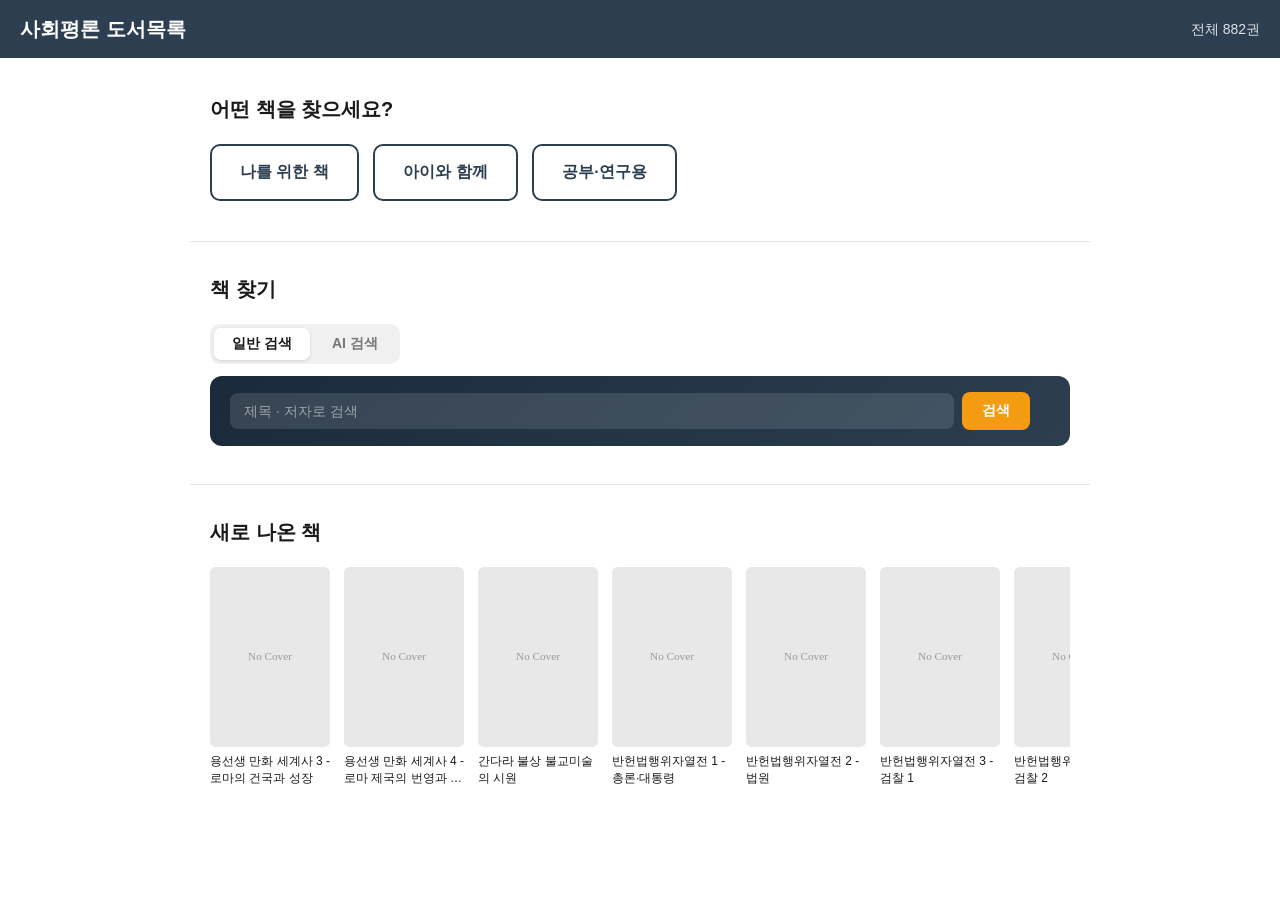
==== public/index.html @ e6a874ed "AI 검색 적합도 개선 및 해설 표시·캐시 문제 수정 - 인덱스를 ISBN 대신 줄 번호(id) 기반으로 바꿔 모델의 ISBN 오기로   인한 책↔해설 불일치 제거. 모델이 제목도" ====
<!DOCTYPE html>
<html lang="ko">
<head>
  <meta charset="UTF-8">
  <meta name="viewport" content="width=device-width, initial-scale=1.0">
  <title>사회평론 도서목록</title>
  <!-- 뷰 모드 클래스를 렌더 전에 적용해 내부 요소 깜빡임(FOUC) 방지 -->
  <script>
    (function () {
      try {
        var m = new URLSearchParams(location.search).get('mode');
        if (m === 'internal' || m === 'public') localStorage.setItem('view_mode', m);
        var mode = localStorage.getItem('view_mode') === 'internal' ? 'mode-internal' : 'mode-public';
        document.documentElement.classList.add(mode);
      } catch (e) { document.documentElement.classList.add('mode-public'); }
    })();
  </script>
  <link rel="stylesheet" href="style.css?v=4">
</head>
<body>
  <header class="site-header">
    <div class="header-inner">
      <h1><a href="index.html">사회평론 도서목록</a></h1>
      <nav class="header-nav">
        <a href="#" id="btn-all-books" class="nav-link"><span id="total-count">전체 목록</span></a>
        <a href="admin.html" class="nav-link internal-only">관리자</a>
      </nav>
    </div>
  </header>

  <!-- ===== 랜딩 화면 ===== -->
  <main id="landing">

    <!-- 섹션 1: 가지치기 파인더 -->
    <section class="finder-section">
      <h2 class="section-title">어떤 책을 찾으세요?</h2>
      <div id="finder-step1" class="finder-step">
        <button class="finder-btn" data-dept="교양">나를 위한 책</button>
        <button class="finder-btn" data-dept="어린이">아이와 함께</button>
        <button class="finder-btn" data-dept="대학교재·학술">공부·연구용</button>
      </div>
      <div id="finder-step2" class="finder-step" style="display:none">
        <button class="finder-back-btn" id="finder-back">← 다시 선택</button>
        <p class="finder-hint" id="finder-hint"></p>
        <div id="finder-categories" class="finder-cat-grid"></div>
      </div>
    </section>

    <!-- 섹션 2: 검색 (일반 / AI 토글) -->
    <section class="prompt-section">
      <h2 class="section-title">책 찾기</h2>
      <div class="search-mode-toggle" role="tablist">
        <button type="button" id="mode-normal" class="search-mode-btn"
                onclick="setSearchMode('normal')">일반 검색</button>
        <button type="button" id="mode-ai" class="search-mode-btn"
                onclick="setSearchMode('ai')">AI 검색</button>
      </div>
      <div class="landing-ai-wrap">
        <div class="ai-search-inner">
          <span class="ai-label" id="ai-label">AI</span>
          <input type="text" id="ai-input"
                 placeholder="제목 · 저자로 검색"
                 onkeydown="if(event.key==='Enter') submitLandingSearch()">
          <button class="ai-btn" onclick="submitLandingSearch()">검색</button>
        </div>
      </div>
      <div class="ai-chips" id="ai-chips">
        <button class="ai-chip" onclick="setAiQuery('국어 교육 기초서')">국어 교육 기초서</button>
        <button class="ai-chip" onclick="setAiQuery('처음 읽는 철학')">처음 읽는 철학</button>
        <button class="ai-chip" onclick="setAiQuery('아이 그림책 추천')">아이 그림책 추천</button>
      </div>
    </section>

    <!-- 섹션 3: 신간 -->
    <section class="newbooks-section">
      <h2 class="section-title">새로 나온 책</h2>
      <div class="newbooks-strip" id="newbooks-strip">
        <div class="newbooks-loading">불러오는 중…</div>
      </div>
    </section>

  </main>

  <!-- ===== 그리드 뷰 (결과·전체보기) ===== -->
  <div id="grid-view" style="display:none">
    <div class="grid-view-bar">
      <button class="back-to-landing" id="btn-back-landing">← 처음으로</button>
      <span id="grid-view-title" class="grid-view-title"></span>
    </div>

    <div class="ai-status" id="ai-status" style="display:none">
      <span class="ai-spinner"></span> AI가 도서를 분석 중입니다…
    </div>

    <!-- AI 결과 패널 -->
    <div id="ai-result-panel" style="display:none">
      <div class="ai-result-bar">
        <p id="ai-summary" class="ai-summary"></p>
        <button class="ai-back-btn" onclick="showNormalSearch()">필터 검색으로</button>
      </div>
      <div id="ai-grid" class="book-grid-wrap"></div>
    </div>

    <!-- 일반 검색 영역 -->
    <div id="normal-search">
      <div class="toolbar">
        <input type="search" id="search" placeholder="제목 · 저자 검색">
        <select id="filter-department" class="internal-only"><option value="">전체 부서</option></select>
        <select id="filter-category"><option value="">전체 분야</option></select>
        <select id="filter-series"><option value="">전체 시리즈</option></select>
        <select id="filter-year"><option value="">전체 연도</option></select>
        <select id="filter-stock"><option value="">전체 상태</option></select>
        <span class="price-range">
          <input type="number" id="price-min" placeholder="최소가" min="0" step="1000">
          <span>~</span>
          <input type="number" id="price-max" placeholder="최대가" min="0" step="1000">
        </span>
        <select id="sort">
          <option value="pub_date_desc">최신순</option>
          <option value="title_asc">제목순</option>
          <option value="price_asc">가격 낮은순</option>
          <option value="price_desc">가격 높은순</option>
        </select>
        <button id="reset-btn" type="button">초기화</button>
      </div>
      <div class="result-bar"><span id="result-count"></span></div>
      <div id="book-grid"></div>
    </div>
  </div>

  <script src="config.js?v=3"></script>
  <script src="util.js?v=3"></script>
  <script src="main.js?v=6"></script>
</body>
</html>
---- public/style.css ----
:root {
  --fg: #1a1a1a;
  --muted: #777;
  --line: #e5e5e5;
  --accent: #2c3e50;
  --bg: #fff;
}

* { box-sizing: border-box; }

body {
  margin: 0;
  font-family: -apple-system, "Segoe UI", "Malgun Gothic", sans-serif;
  color: var(--fg);
  background: var(--bg);
  line-height: 1.5;
}

a { color: inherit; }

.site-header {
  position: sticky;
  top: 0;
  z-index: 10;
  background: var(--accent);
  color: #fff;
  padding: 14px 20px;
}
.site-header h1 { margin: 0; font-size: 20px; }
.site-header h1 a { text-decoration: none; }
.header-inner {
  display: flex;
  align-items: center;
  justify-content: space-between;
  gap: 12px;
}
.header-nav { display: flex; gap: 16px; align-items: center; flex-shrink: 0; }
.nav-link {
  color: rgba(255,255,255,.85);
  text-decoration: none;
  font-size: 14px;
  white-space: nowrap;
}
.nav-link:hover { color: #fff; }

/* ===== 랜딩 화면 ===== */

#landing {
  max-width: 900px;
  margin: 0 auto;
  padding: 0 0 48px;
}

.section-title {
  margin: 0 0 20px;
  font-size: 20px;
  font-weight: 700;
  color: var(--fg);
}

/* 섹션 1 — 파인더 */
.finder-section {
  padding: 36px 20px 28px;
  border-bottom: 1px solid var(--line);
}
.finder-step { }
.finder-btn {
  display: inline-block;
  margin: 0 10px 12px 0;
  padding: 16px 28px;
  font-size: 16px;
  font-weight: 600;
  border: 2px solid var(--accent);
  border-radius: 10px;
  background: #fff;
  color: var(--accent);
  cursor: pointer;
  transition: background .15s, color .15s;
}
.finder-btn:hover { background: var(--accent); color: #fff; }
.finder-back-btn {
  display: inline-block;
  margin-bottom: 14px;
  padding: 6px 12px;
  font-size: 13px;
  border: 1px solid var(--line);
  border-radius: 6px;
  background: #f7f7f7;
  cursor: pointer;
}
.finder-back-btn:hover { background: #ededed; }
.finder-hint {
  margin: 0 0 16px;
  font-size: 14px;
  color: var(--muted);
}
.finder-cat-grid {
  display: flex;
  flex-wrap: wrap;
  gap: 10px;
}
.finder-cat-btn {
  padding: 10px 18px;
  font-size: 14px;
  border: 1px solid var(--accent);
  border-radius: 8px;
  background: #fff;
  color: var(--accent);
  cursor: pointer;
  transition: background .15s, color .15s;
}
.finder-cat-btn:hover { background: var(--accent); color: #fff; }
.finder-cat-all {
  background: var(--accent);
  color: #fff;
}
.finder-cat-all:hover { opacity: .85; }

/* 섹션 2 — 프롬프트 */
.prompt-section {
  padding: 32px 20px 24px;
  border-bottom: 1px solid var(--line);
}
/* 공개(public) 뷰에서는 내부 전용 요소를 숨긴다. internal 뷰에서는 그대로 노출 */
.mode-public .internal-only { display: none !important; }

/* 검색 모드 토글 (일반 / AI) */
.search-mode-toggle {
  display: inline-flex;
  gap: 4px;
  padding: 4px;
  margin-bottom: 12px;
  background: #f0f0f0;
  border-radius: 10px;
}
.search-mode-btn {
  padding: 7px 18px;
  font-size: 14px;
  font-weight: 600;
  border: none;
  border-radius: 7px;
  background: transparent;
  color: var(--muted);
  cursor: pointer;
  transition: background .15s, color .15s;
}
.search-mode-btn.active {
  background: #fff;
  color: var(--fg);
  box-shadow: 0 1px 3px rgba(0,0,0,.12);
}
.landing-ai-wrap {
  background: linear-gradient(135deg, #1a2a3a 0%, #2c3e50 100%);
  border-radius: 12px;
  padding: 16px 20px;
  margin-bottom: 14px;
}
.ai-chips {
  display: flex;
  flex-wrap: wrap;
  gap: 8px;
}
.ai-chip {
  padding: 7px 14px;
  font-size: 13px;
  border: 1px solid var(--line);
  border-radius: 20px;
  background: #fff;
  color: var(--muted);
  cursor: pointer;
  transition: border-color .15s, color .15s;
}
.ai-chip:hover { border-color: var(--accent); color: var(--accent); }

/* 섹션 3 — 신간 */
.newbooks-section {
  padding: 32px 20px 0;
}
.newbooks-strip {
  display: flex;
  gap: 14px;
  overflow-x: auto;
  padding-bottom: 16px;
  scroll-snap-type: x mandatory;
  -webkit-overflow-scrolling: touch;
}
.newbooks-strip::-webkit-scrollbar { height: 4px; }
.newbooks-strip::-webkit-scrollbar-thumb { background: var(--line); border-radius: 2px; }
.newbook-card {
  flex: 0 0 120px;
  text-decoration: none;
  color: inherit;
  scroll-snap-align: start;
}
.newbook-cover {
  background: #f0f0f0;
  border-radius: 6px;
  overflow: hidden;
  margin-bottom: 6px;
}
.newbook-cover img {
  width: 100%;
  aspect-ratio: 2/3;
  object-fit: cover;
  display: block;
}
.newbook-title {
  margin: 0;
  font-size: 12px;
  line-height: 1.4;
  display: -webkit-box;
  -webkit-line-clamp: 2;
  -webkit-box-orient: vertical;
  overflow: hidden;
}
.newbooks-loading {
  color: var(--muted);
  font-size: 13px;
  padding: 20px 0;
}

/* ===== 그리드 뷰 바 ===== */
.grid-view-bar {
  display: flex;
  align-items: center;
  gap: 12px;
  padding: 10px 16px;
  border-bottom: 1px solid var(--line);
  background: #fafafa;
}
.back-to-landing {
  padding: 6px 12px;
  font-size: 13px;
  border: 1px solid var(--line);
  border-radius: 6px;
  background: #fff;
  cursor: pointer;
  flex-shrink: 0;
}
.back-to-landing:hover { background: #f0f0f0; }
.grid-view-title {
  font-size: 14px;
  font-weight: 600;
  color: var(--fg);
}

/* ai-status in grid-view context */
#grid-view .ai-status {
  display: flex;
  align-items: center;
  gap: 10px;
  margin-top: 0;
  padding: 16px 20px;
  font-size: 14px;
  color: var(--muted);
  background: var(--bg);
}
#grid-view .ai-spinner {
  border-color: var(--line);
  border-top-color: #f39c12;
}

/* ---- Toolbar (search + filters) ---- */
.toolbar {
  position: sticky;
  top: 50px;
  z-index: 9;
  background: var(--bg);
  border-bottom: 1px solid var(--line);
  padding: 12px 16px;
  display: flex;
  flex-wrap: wrap;
  gap: 10px;
  align-items: center;
}
.toolbar input[type="search"] {
  flex: 1 1 260px;
  min-width: 180px;
  padding: 8px 12px;
  font-size: 14px;
  border: 1px solid var(--line);
  border-radius: 6px;
}
.toolbar select,
.toolbar input[type="number"] {
  padding: 8px 10px;
  font-size: 14px;
  border: 1px solid var(--line);
  border-radius: 6px;
  background: #fff;
}
.toolbar input[type="number"] { width: 100px; }
.toolbar .price-range { display: flex; align-items: center; gap: 4px; }
.toolbar button {
  padding: 8px 14px;
  font-size: 14px;
  border: 1px solid var(--line);
  border-radius: 6px;
  background: #f7f7f7;
  cursor: pointer;
}
.toolbar button:hover { background: #ededed; }

.result-bar {
  padding: 8px 16px;
  font-size: 13px;
  color: var(--muted);
}

/* ---- Grid ---- */
#book-grid {
  display: grid;
  grid-template-columns: repeat(auto-fill, minmax(150px, 1fr));
  gap: 16px;
  padding: 16px;
}
.book-card {
  text-decoration: none;
  color: inherit;
  display: flex;
  flex-direction: column;
}
.cover-wrap {
  position: relative;
  background: #f0f0f0;
  border-radius: 6px;
  overflow: hidden;
}
.book-card img {
  width: 100%;
  aspect-ratio: 2 / 3;
  object-fit: cover;
  display: block;
}
.book-card.out-of-print { opacity: 0.55; }
.badge {
  position: absolute;
  top: 6px;
  left: 6px;
  padding: 2px 7px;
  font-size: 11px;
  border-radius: 3px;
  color: #fff;
  font-weight: 600;
}
.badge.oop { background: #e74c3c; }
.badge.sold-out { background: #e67e22; }

.book-meta { padding: 8px 2px; }
.book-meta .title {
  margin: 0 0 4px;
  font-size: 14px;
  font-weight: 600;
  display: -webkit-box;
  -webkit-line-clamp: 2;
  -webkit-box-orient: vertical;
  overflow: hidden;
}
.book-meta .author {
  margin: 0 0 4px;
  font-size: 12px;
  color: var(--muted);
  white-space: nowrap;
  overflow: hidden;
  text-overflow: ellipsis;
}
.book-meta .price { margin: 0; font-size: 13px; font-weight: 600; }

.empty-state, .error-state {
  padding: 60px 16px;
  text-align: center;
  color: var(--muted);
}
.error-state button {
  margin-top: 12px;
  padding: 8px 16px;
  cursor: pointer;
}

/* ---- Detail page ---- */
.detail {
  max-width: 960px;
  margin: 0 auto;
  padding: 32px 20px 60px;
  display: grid;
  grid-template-columns: 220px 1fr;
  gap: 40px;
}
@media (max-width: 640px) {
  .detail { grid-template-columns: 1fr; gap: 20px; }
}

/* 표지 */
.detail .cover { position: sticky; top: 70px; align-self: start; }
.detail .cover img {
  width: 100%;
  border-radius: 8px;
  box-shadow: 0 4px 20px rgba(0,0,0,.14);
  background: #f0f0f0;
  display: block;
}

/* 제목·저자 */
.detail h2 { margin: 0 0 6px; font-size: 22px; line-height: 1.4; }
.detail .author { color: var(--muted); margin: 0 0 14px; font-size: 14px; }

/* 메타 테이블 */
.detail dl {
  display: grid;
  grid-template-columns: 72px 1fr;
  gap: 5px 12px;
  margin: 0 0 18px;
  font-size: 14px;
}
.detail dt { color: var(--muted); white-space: nowrap; }
.detail dd { margin: 0; }

/* 서점 링크 */
.store-links { display: flex; gap: 8px; flex-wrap: wrap; margin: 0 0 18px; }
.btn-store {
  padding: 7px 14px;
  border: 1px solid var(--accent);
  border-radius: 6px;
  text-decoration: none;
  font-size: 13px;
  color: var(--accent);
}
.btn-store:hover { background: var(--accent); color: #fff; }

/* 재고 상태 뱃지 */
.detail .status-badge {
  display: inline-block;
  padding: 2px 8px;
  border-radius: 4px;
  font-size: 12px;
  color: #fff;
  margin-left: 8px;
  vertical-align: middle;
}
.detail .status-badge.oop { background: #e74c3c; }
.detail .status-badge.sold-out { background: #e67e22; }

/* 소개·목차 섹션 공통 */
.detail .description {
  font-size: 14px;
  line-height: 1.8;
  border-top: 1px solid var(--line);
  padding-top: 20px;
  margin-top: 4px;
}
.detail .description h3 {
  font-size: 12px;
  font-weight: 700;
  color: var(--muted);
  text-transform: uppercase;
  letter-spacing: .06em;
  margin: 0 0 12px;
}
.detail .description p { margin: 0 0 12px; }
.detail .description p:last-child { margin-bottom: 0; }

/* 인상적인 구절 */
.detail .quote-list { display: flex; flex-direction: column; gap: 12px; }
.detail .quote {
  margin: 0;
  padding: 10px 16px;
  border-left: 3px solid var(--accent);
  background: var(--bg-soft, #f7f7f7);
  color: var(--fg);
  font-style: italic;
  border-radius: 0 4px 4px 0;
}

/* 자료 다운로드 */
.back-link { display: inline-block; padding: 16px; font-size: 14px; }
.attachments { border-top: 1px solid var(--line); margin-top: 4px; padding-top: 20px; }
.attachments h3 { font-size: 12px; font-weight: 700; color: var(--muted); text-transform: uppercase; letter-spacing: .06em; margin: 0 0 12px; }
.attachments ul { margin: 0; padding-left: 18px; font-size: 14px; }
.attachments li { margin-bottom: 6px; }

/* ===== AI 자연어 검색 ===== */

.ai-search-bar {
  background: linear-gradient(135deg, #1a2a3a 0%, #2c3e50 100%);
  padding: 16px 20px;
}
.ai-search-inner {
  display: flex;
  gap: 8px;
  align-items: center;
  max-width: 800px;
}
.ai-label {
  background: #f39c12;
  color: #fff;
  font-size: 11px;
  font-weight: 700;
  padding: 3px 7px;
  border-radius: 4px;
  letter-spacing: .5px;
  flex-shrink: 0;
}
.ai-search-inner input {
  flex: 1;
  padding: 10px 14px;
  font-size: 14px;
  border: none;
  border-radius: 8px;
  background: rgba(255,255,255,.12);
  color: #fff;
  outline: none;
}
.ai-search-inner input::placeholder { color: rgba(255,255,255,.5); }
.ai-search-inner input:focus { background: rgba(255,255,255,.18); }
.ai-btn {
  padding: 10px 20px;
  font-size: 14px;
  font-weight: 600;
  background: #f39c12;
  color: #fff;
  border: none;
  border-radius: 8px;
  cursor: pointer;
  white-space: nowrap;
  flex-shrink: 0;
}
.ai-btn:hover { background: #e67e22; }

.ai-status {
  display: flex;
  align-items: center;
  gap: 10px;
  margin-top: 10px;
  color: rgba(255,255,255,.75);
  font-size: 13px;
}
.ai-spinner {
  width: 16px;
  height: 16px;
  border: 2px solid rgba(255,255,255,.3);
  border-top-color: #f39c12;
  border-radius: 50%;
  animation: spin .8s linear infinite;
  flex-shrink: 0;
}
@keyframes spin { to { transform: rotate(360deg); } }

/* AI 결과 패널 */
.ai-result-bar {
  display: flex;
  align-items: center;
  justify-content: space-between;
  gap: 12px;
  padding: 12px 16px;
  background: #fffbf0;
  border-bottom: 1px solid #ffe0a0;
}
.ai-summary {
  margin: 0;
  font-size: 14px;
  color: #7a5c00;
  flex: 1;
}
.ai-back-btn {
  padding: 6px 14px;
  font-size: 13px;
  border: 1px solid #e0c060;
  border-radius: 6px;
  background: #fff;
  color: #7a5c00;
  cursor: pointer;
  white-space: nowrap;
  flex-shrink: 0;
}
.ai-back-btn:hover { background: #fffbf0; }

.book-grid-wrap {
  display: grid;
  grid-template-columns: repeat(auto-fill, minmax(150px, 1fr));
  gap: 16px;
  padding: 16px;
}
.ai-reason {
  margin: 4px 0 0;
  font-size: 11px;
  color: #b45309;
  line-height: 1.4;
  /* AI 해설은 잘리지 않고 전체가 보이도록 한다 (카드 높이는 가변) */
  overflow-wrap: anywhere;
}

/* ===== 관리자 화면 ===== */

/* 신간 추가 바 */
.add-book-bar {
  display: flex;
  align-items: center;
  gap: 10px;
  padding: 12px 16px;
  background: #f0fdf4;
  border-bottom: 1px solid #bbf7d0;
  flex-wrap: wrap;
}
.add-book-label {
  font-size: 13px;
  font-weight: 700;
  color: #166534;
  white-space: nowrap;
}
.add-book-bar input[type="text"] {
  padding: 8px 12px;
  font-size: 14px;
  border: 1px solid #86efac;
  border-radius: 6px;
  width: 200px;
  font-family: monospace;
}
.add-book-result {
  font-size: 13px;
  color: var(--muted);
}
.add-book-result.success { color: #15803d; font-weight: 600; }
.add-book-result.error   { color: #b91c1c; }

.admin-header { display: flex; align-items: center; justify-content: space-between; }
.admin-badge {
  display: inline-block;
  background: rgba(255,255,255,.25);
  padding: 2px 8px;
  border-radius: 4px;
  font-size: 12px;
  font-weight: 400;
  margin-left: 8px;
  vertical-align: middle;
}
.btn-logout {
  padding: 6px 14px;
  font-size: 13px;
  background: rgba(255,255,255,.15);
  border: 1px solid rgba(255,255,255,.4);
  border-radius: 6px;
  color: #fff;
  cursor: pointer;
}
.btn-logout:hover { background: rgba(255,255,255,.25); }

/* 로그인 */
.admin-login {
  display: flex;
  align-items: center;
  justify-content: center;
  min-height: calc(100vh - 50px);
}
.login-box {
  width: 360px;
  padding: 32px;
  border: 1px solid var(--line);
  border-radius: 12px;
  text-align: center;
}
.login-box h2 { margin: 0 0 8px; }
.login-row { display: flex; gap: 8px; margin-top: 16px; }
.login-row input {
  flex: 1;
  padding: 10px 12px;
  font-size: 14px;
  border: 1px solid var(--line);
  border-radius: 6px;
}
.login-error { color: #e74c3c; font-size: 13px; margin-top: 10px; }

/* 버튼 공통 */
.btn-primary {
  padding: 8px 18px;
  font-size: 14px;
  background: var(--accent);
  color: #fff;
  border: none;
  border-radius: 6px;
  cursor: pointer;
}
.btn-primary:hover { opacity: .88; }
.btn-ghost {
  padding: 8px 14px;
  font-size: 14px;
  background: transparent;
  border: 1px solid var(--line);
  border-radius: 6px;
  cursor: pointer;
}
.btn-ghost:hover { background: #f3f3f3; }
.btn-sm {
  padding: 5px 10px;
  font-size: 12px;
  border: 1px solid var(--line);
  border-radius: 4px;
  background: #fff;
  cursor: pointer;
  white-space: nowrap;
}
.btn-sm:hover { background: #f3f3f3; }
.btn-danger { color: #c0392b; border-color: #e0b4b0; }
.btn-danger:hover { background: #fdf0ef; }
.muted { color: var(--muted); }
.required { color: #e74c3c; }

/* 도서 테이블 */
.admin-table-wrap { overflow-x: auto; padding: 0 16px 16px; }
.admin-table {
  width: 100%;
  border-collapse: collapse;
  font-size: 13px;
}
.admin-table th {
  text-align: left;
  padding: 10px 8px;
  border-bottom: 2px solid var(--line);
  font-weight: 600;
  white-space: nowrap;
  background: #fafafa;
}
.admin-table td {
  padding: 8px;
  border-bottom: 1px solid var(--line);
  vertical-align: middle;
}
.admin-table tr:hover td { background: #fafafa; }

.admin-thumb {
  width: 40px;
  height: 60px;
  object-fit: cover;
  border-radius: 3px;
  background: #eee;
  display: block;
}
.td-title strong { display: block; max-width: 280px; }
.td-sub { display: block; color: var(--muted); font-size: 12px; }
.td-isbn { display: block; color: var(--muted); font-size: 11px; font-family: monospace; }
.td-date { white-space: nowrap; color: var(--muted); }
.td-class { min-width: 120px; }

.dept-tag {
  display: inline-block;
  background: #eef2ff;
  color: #3730a3;
  border-radius: 4px;
  padding: 2px 6px;
  font-size: 11px;
  margin-bottom: 3px;
}
.cat-tag {
  display: inline-block;
  background: #f0fdf4;
  color: #166534;
  border-radius: 4px;
  padding: 2px 6px;
  font-size: 11px;
}
.override-dot { color: #f59e0b; font-size: 10px; margin-left: 4px; }

.status-chip {
  display: inline-block;
  padding: 3px 8px;
  border-radius: 4px;
  font-size: 12px;
  font-weight: 600;
}
.status-chip.oop { background: #fef2f2; color: #b91c1c; }
.status-chip.sold-out { background: #fff7ed; color: #c2410c; }
.status-chip.in-stock { background: #f0fdf4; color: #15803d; }

/* 페이지네이션 */
.admin-pagination {
  display: flex;
  gap: 6px;
  justify-content: center;
  padding: 16px;
  flex-wrap: wrap;
}
.admin-pagination button {
  min-width: 36px;
  padding: 6px 10px;
  font-size: 13px;
  border: 1px solid var(--line);
  border-radius: 4px;
  background: #fff;
  cursor: pointer;
}
.admin-pagination button:hover { background: #f3f3f3; }
.admin-pagination button.active {
  background: var(--accent);
  color: #fff;
  border-color: var(--accent);
}

/* 모달 */
.modal-overlay {
  display: none;
  position: fixed;
  inset: 0;
  background: rgba(0,0,0,.45);
  z-index: 100;
  align-items: center;
  justify-content: center;
  padding: 16px;
}
.modal-box {
  background: #fff;
  border-radius: 12px;
  padding: 28px;
  width: 100%;
  max-width: 480px;
  max-height: 90vh;
  overflow-y: auto;
}
.modal-title { margin: 0 0 20px; font-size: 16px; line-height: 1.4; }
.modal-form {
  display: grid;
  grid-template-columns: 90px 1fr;
  gap: 10px 12px;
  align-items: center;
  margin-bottom: 20px;
}
.modal-form label { font-size: 13px; color: var(--muted); }
.modal-form input,
.modal-form select {
  padding: 8px 10px;
  font-size: 14px;
  border: 1px solid var(--line);
  border-radius: 6px;
  width: 100%;
}
/* 종합 편집 모달 (전체 필드 + 서식 에디터) */
.modal-box-lg { max-width: 760px; }
.edit-form {
  display: grid;
  grid-template-columns: 110px 1fr;
  gap: 10px 12px;
  align-items: center;
  margin-bottom: 20px;
}
.edit-form .ef-row { display: contents; }
.edit-form .ef-row > label { font-size: 13px; color: var(--muted); }
.edit-form .ef-full { grid-column: 1 / -1; display: block; }
.edit-form .ef-full > label { display: block; margin: 6px 0 6px; font-weight: 600; color: var(--fg); }
.edit-input {
  padding: 8px 10px;
  font-size: 14px;
  border: 1px solid var(--line);
  border-radius: 6px;
  width: 100%;
  box-sizing: border-box;
  font-family: inherit;
}
textarea.edit-input { resize: vertical; line-height: 1.6; }
.rt-toolbar {
  display: flex;
  flex-wrap: wrap;
  gap: 2px;
  padding: 4px;
  border: 1px solid var(--line);
  border-bottom: none;
  border-radius: 6px 6px 0 0;
  background: #f7f7f7;
}
.rt-toolbar button {
  min-width: 30px;
  height: 28px;
  padding: 0 6px;
  font-size: 14px;
  border: 1px solid transparent;
  border-radius: 4px;
  background: transparent;
  color: var(--fg);
  cursor: pointer;
}
.rt-toolbar button:hover { background: #fff; border-color: var(--line); }
.rt-editor {
  border: 1px solid var(--line);
  border-radius: 0 0 6px 6px;
  padding: 10px 12px;
  min-height: 90px;
  max-height: 320px;
  overflow-y: auto;
  font-size: 14px;
  line-height: 1.7;
  outline: none;
}
.rt-editor:focus { border-color: var(--accent); }
.rt-editor blockquote { margin: 0 0 0 24px; }
.modal-actions { display: flex; gap: 8px; flex-wrap: wrap; }
.modal-msg {
  font-size: 13px;
  margin: 10px 0 0;
  min-height: 18px;
}
.modal-msg.success { color: #15803d; }
.modal-msg.error { color: #b91c1c; }

.divider { border: none; border-top: 1px solid var(--line); margin: 20px 0 16px; }
.upload-heading { margin: 0 0 12px; font-size: 14px; }

/* 파일 목록 */
.files-list { margin-bottom: 4px; }
.file-item {
  display: flex;
  align-items: center;
  justify-content: space-between;
  gap: 8px;
  padding: 8px 0;
  border-bottom: 1px solid var(--line);
  font-size: 13px;
}
.file-item:last-child { border-bottom: none; }
.file-info { display: flex; align-items: center; gap: 6px; flex-wrap: wrap; }
.file-type-tag {
  background: #eff6ff;
  color: #1d4ed8;
  border-radius: 4px;
  padding: 2px 6px;
  font-size: 11px;
  white-space: nowrap;
}
.file-date { font-size: 11px; }

/* 목차 */
.toc-block { font-size: 13px; line-height: 1.6; }
.toc-item {
  display: flex;
  gap: 8px;
  padding: 4px 0;
  border-bottom: 1px solid #f3f4f6;
}
.toc-item:last-child { border-bottom: none; }
.toc-num {
  flex-shrink: 0;
  width: 28px;
  color: var(--muted);
  font-variant-numeric: tabular-nums;
  text-align: right;
}
.toc-text { color: var(--fg); }
.toc-chapter {
  padding: 8px 0 4px;
  font-weight: 700;
  font-size: 12px;
  color: var(--accent);
  letter-spacing: .02em;
}
.toc-misc {
  padding: 3px 0;
  color: var(--muted);
  font-size: 12px;
}

/* book.html 상세 페이지 목차 */
.detail .toc-block { max-height: 400px; overflow-y: auto; }
.detail .description p { margin: 0 0 12px; }
.detail .description p:last-child { margin-bottom: 0; }
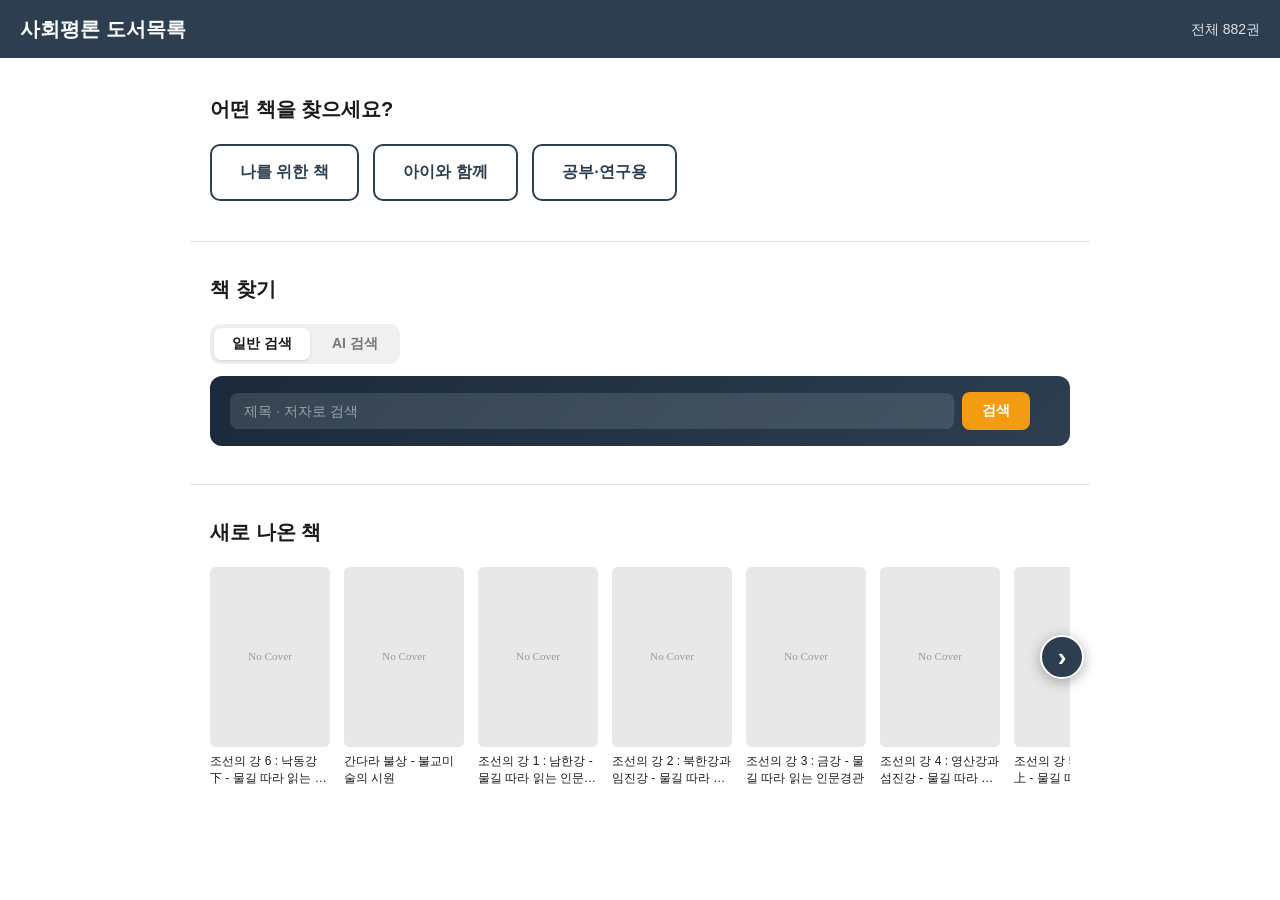
==== commit da3d8b8d: "상세 표지 클릭 확대 + 신간 가로 이동 버튼 + 실행 스크립트 정리 - book.js/style.css: 상세 페이지 표지 클릭 시 전체화면 라이트박스로 확대,   오버레이/Es" ====
--- a/public/index.html
+++ b/public/index.html
@@ -15,7 +15,7 @@
       } catch (e) { document.documentElement.classList.add('mode-public'); }
     })();
   </script>
-  <link rel="stylesheet" href="style.css?v=4">
+  <link rel="stylesheet" href="style.css?v=6">
 </head>
 <body>
   <header class="site-header">
@@ -74,8 +74,12 @@
     <!-- 섹션 3: 신간 -->
     <section class="newbooks-section">
       <h2 class="section-title">새로 나온 책</h2>
-      <div class="newbooks-strip" id="newbooks-strip">
-        <div class="newbooks-loading">불러오는 중…</div>
+      <div class="newbooks-viewport">
+        <button class="newbooks-nav prev hidden" id="newbooks-prev" type="button" aria-label="이전 책 보기">&lsaquo;</button>
+        <div class="newbooks-strip" id="newbooks-strip">
+          <div class="newbooks-loading">불러오는 중…</div>
+        </div>
+        <button class="newbooks-nav next hidden" id="newbooks-next" type="button" aria-label="다음 책 보기">&rsaquo;</button>
       </div>
     </section>
 
@@ -130,6 +134,6 @@
 
   <script src="config.js?v=3"></script>
   <script src="util.js?v=3"></script>
-  <script src="main.js?v=6"></script>
+  <script src="main.js?v=7"></script>
 </body>
 </html>
--- a/public/style.css
+++ b/public/style.css
@@ -176,6 +176,7 @@
 .newbooks-section {
   padding: 32px 20px 0;
 }
+.newbooks-viewport { position: relative; }
 .newbooks-strip {
   display: flex;
   gap: 14px;
@@ -183,6 +184,44 @@
   padding-bottom: 16px;
   scroll-snap-type: x mandatory;
   -webkit-overflow-scrolling: touch;
+  scroll-behavior: smooth;
+}
+
+/* 신간 스트립 좌우 이동 버튼 */
+.newbooks-nav {
+  position: absolute;
+  top: 90px;
+  transform: translateY(-50%);
+  z-index: 5;
+  width: 44px;
+  height: 44px;
+  padding: 0;
+  border-radius: 50%;
+  border: 2px solid #fff;
+  background: var(--accent);
+  color: #fff;
+  font-size: 26px;
+  font-weight: 700;
+  line-height: 1;
+  cursor: pointer;
+  box-shadow: 0 3px 14px rgba(0,0,0,.32);
+  display: flex;
+  align-items: center;
+  justify-content: center;
+  transition: transform .15s, background .15s, box-shadow .15s, opacity .15s;
+}
+.newbooks-nav:hover {
+  background: #1c2b3a;
+  transform: translateY(-50%) scale(1.12);
+  box-shadow: 0 5px 18px rgba(0,0,0,.4);
+}
+.newbooks-nav:active { transform: translateY(-50%) scale(1.02); }
+.newbooks-nav.prev { left: -14px; }
+.newbooks-nav.next { right: -14px; }
+.newbooks-nav.hidden { opacity: 0; pointer-events: none; }
+@media (max-width: 640px) {
+  /* 모바일은 터치 스와이프로 충분 — 버튼 숨김 */
+  .newbooks-nav { display: none; }
 }
 .newbooks-strip::-webkit-scrollbar { height: 4px; }
 .newbooks-strip::-webkit-scrollbar-thumb { background: var(--line); border-radius: 2px; }
@@ -399,6 +438,32 @@
   background: #f0f0f0;
   display: block;
 }
+.detail .cover img.zoomable { cursor: zoom-in; }
+
+/* 표지 확대 라이트박스 */
+.cover-lightbox {
+  position: fixed;
+  inset: 0;
+  z-index: 1000;
+  display: flex;
+  align-items: center;
+  justify-content: center;
+  padding: 24px;
+  background: rgba(0,0,0,.85);
+  cursor: zoom-out;
+  animation: cover-lightbox-in .15s ease;
+}
+.cover-lightbox img {
+  max-width: 95vw;
+  max-height: 95vh;
+  object-fit: contain;
+  border-radius: 6px;
+  box-shadow: 0 8px 40px rgba(0,0,0,.5);
+}
+@keyframes cover-lightbox-in {
+  from { opacity: 0; }
+  to   { opacity: 1; }
+}
 
 /* 제목·저자 */
 .detail h2 { margin: 0 0 6px; font-size: 22px; line-height: 1.4; }
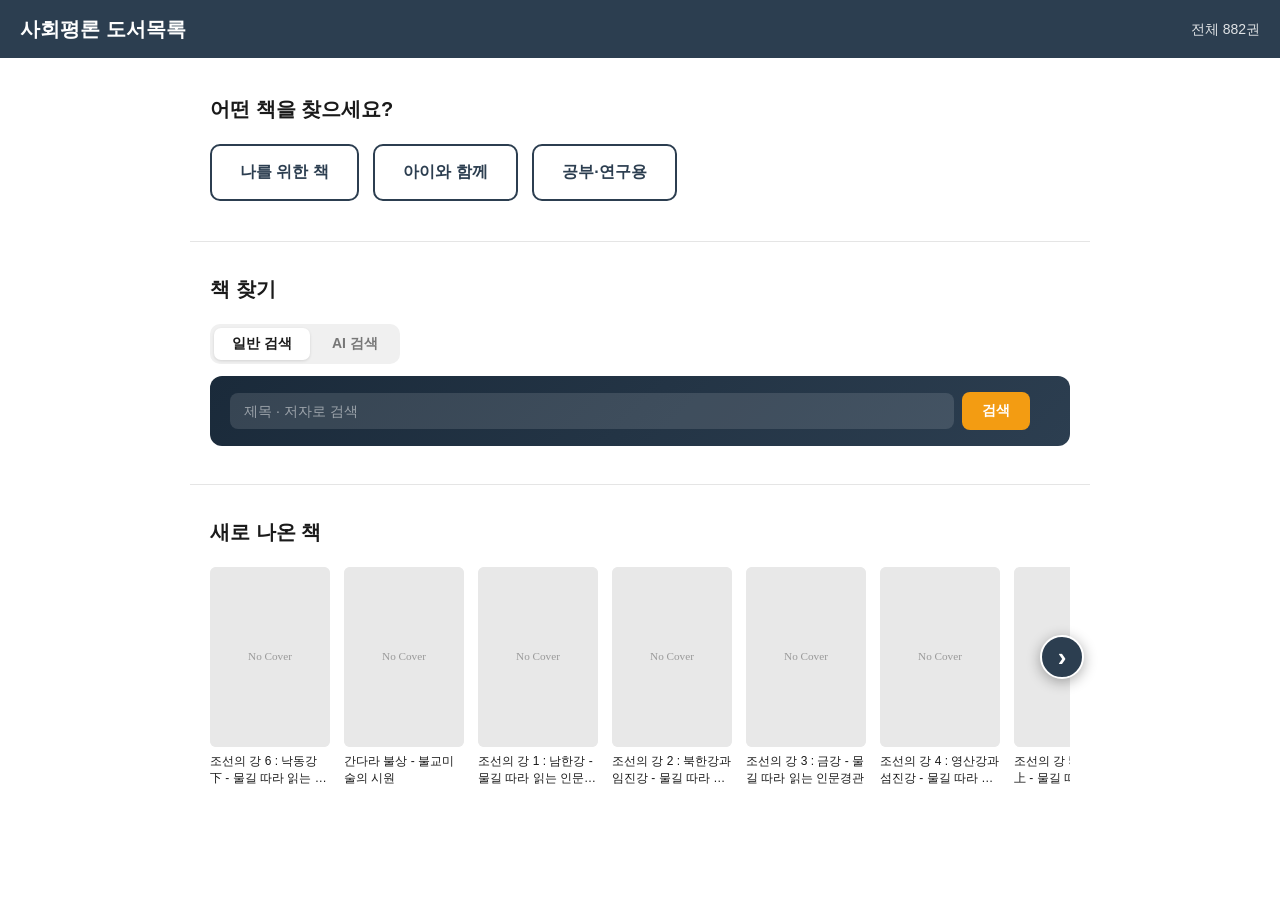
==== commit 3b73e7f0: "도서목록 엑셀/PDF 내보내기 + README 갱신 - export.py: POST /api/export/books?format=xlsx|pdf. body의 isbns를 주면   " ====
--- a/public/index.html
+++ b/public/index.html
@@ -15,7 +15,7 @@
       } catch (e) { document.documentElement.classList.add('mode-public'); }
     })();
   </script>
-  <link rel="stylesheet" href="style.css?v=6">
+  <link rel="stylesheet" href="style.css?v=7">
 </head>
 <body>
   <header class="site-header">
@@ -127,13 +127,20 @@
         </select>
         <button id="reset-btn" type="button">초기화</button>
       </div>
-      <div class="result-bar"><span id="result-count"></span></div>
+      <div class="result-bar">
+        <span id="result-count"></span>
+        <span class="export-actions">
+          <span class="export-label">목록 받기</span>
+          <button type="button" class="export-btn" id="export-xlsx" onclick="exportBooks('xlsx')">엑셀</button>
+          <button type="button" class="export-btn" id="export-pdf" onclick="exportBooks('pdf')">PDF</button>
+        </span>
+      </div>
       <div id="book-grid"></div>
     </div>
   </div>
 
   <script src="config.js?v=3"></script>
   <script src="util.js?v=3"></script>
-  <script src="main.js?v=7"></script>
+  <script src="main.js?v=8"></script>
 </body>
 </html>
--- a/public/style.css
+++ b/public/style.css
@@ -344,6 +344,36 @@
   padding: 8px 16px;
   font-size: 13px;
   color: var(--muted);
+  display: flex;
+  align-items: center;
+  gap: 12px;
+}
+/* 내보내기(엑셀/PDF) 버튼 */
+.export-actions {
+  margin-left: auto;
+  display: flex;
+  align-items: center;
+  gap: 6px;
+}
+.export-label { font-size: 12px; color: var(--muted); }
+.export-btn {
+  display: inline-flex;
+  align-items: center;
+  gap: 4px;
+  padding: 5px 12px;
+  font-size: 12px;
+  font-weight: 600;
+  color: var(--accent);
+  background: #fff;
+  border: 1px solid var(--accent);
+  border-radius: 6px;
+  cursor: pointer;
+  transition: background .15s, color .15s, opacity .15s;
+}
+.export-btn:hover { background: var(--accent); color: #fff; }
+.export-btn:disabled { opacity: .5; cursor: progress; }
+@media (max-width: 640px) {
+  .export-label { display: none; }
 }
 
 /* ---- Grid ---- */
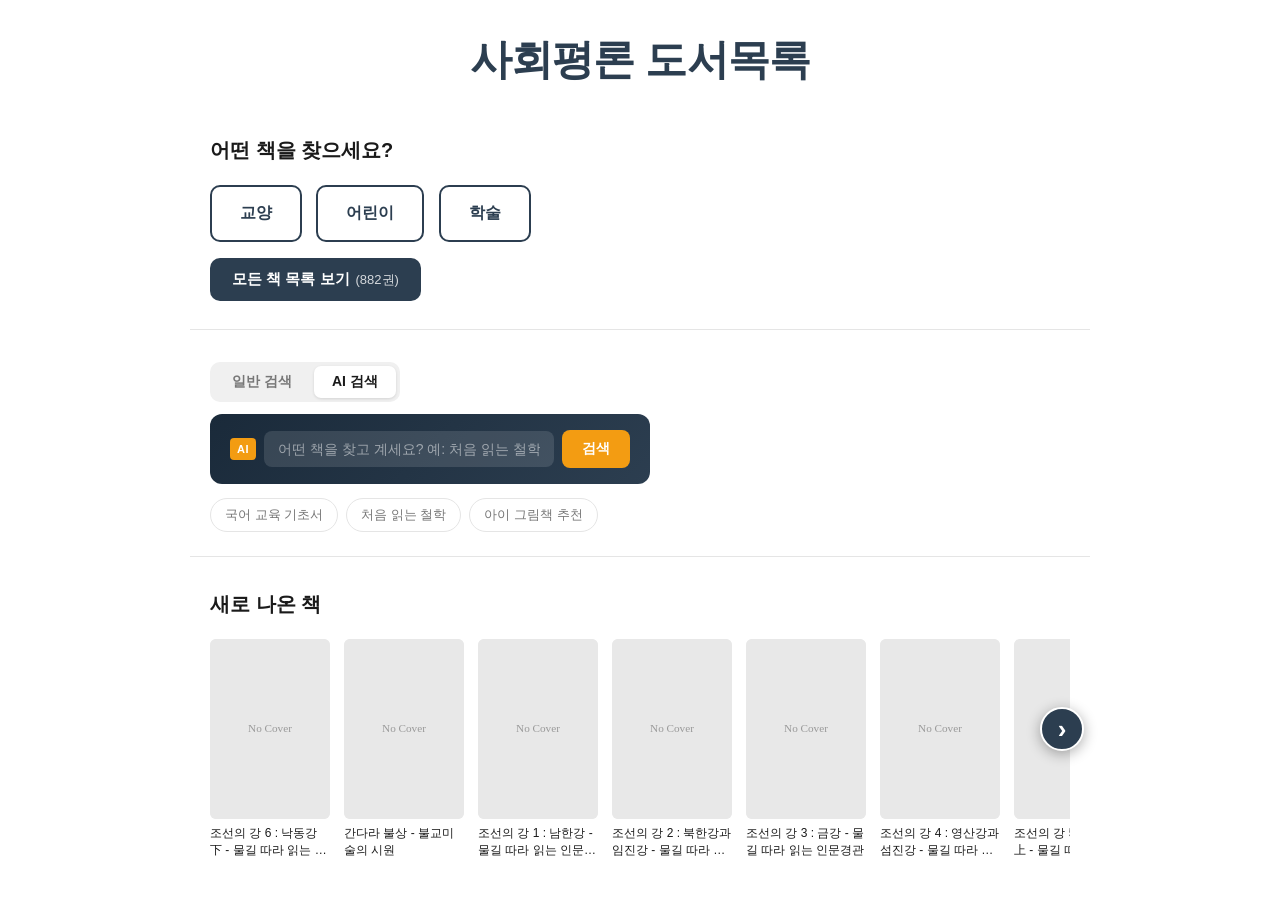
==== commit 2db4071a: "첫 화면 개편: 가운데 대표 제목, 부서 버튼(교양/어린이/학술) + 모든 책 보기 - 좌상단 네이비 헤더 띠 제거, 제목을 가운데 상단 큰 글씨로 - 파인더 버튼을 교양/어린이/" ====
--- a/public/index.html
+++ b/public/index.html
@@ -15,29 +15,33 @@
       } catch (e) { document.documentElement.classList.add('mode-public'); }
     })();
   </script>
-  <link rel="stylesheet" href="style.css?v=7">
+  <link rel="stylesheet" href="style.css?v=8">
 </head>
 <body>
-  <header class="site-header">
-    <div class="header-inner">
-      <h1><a href="index.html">사회평론 도서목록</a></h1>
-      <nav class="header-nav">
-        <a href="#" id="btn-all-books" class="nav-link"><span id="total-count">전체 목록</span></a>
-        <a href="admin.html" class="nav-link internal-only">관리자</a>
-      </nav>
-    </div>
-  </header>
+  <!-- 내부 모드 전용 상단 링크 (공개 모드에서는 숨김) -->
+  <div class="landing-topbar internal-only">
+    <a href="admin.html" class="nav-link">관리자</a>
+  </div>
 
   <!-- ===== 랜딩 화면 ===== -->
   <main id="landing">
+
+    <div class="landing-hero">
+      <h1 class="landing-title"><a href="index.html">사회평론 도서목록</a></h1>
+    </div>
 
     <!-- 섹션 1: 가지치기 파인더 -->
     <section class="finder-section">
       <h2 class="section-title">어떤 책을 찾으세요?</h2>
       <div id="finder-step1" class="finder-step">
-        <button class="finder-btn" data-dept="교양">나를 위한 책</button>
-        <button class="finder-btn" data-dept="어린이">아이와 함께</button>
-        <button class="finder-btn" data-dept="대학교재·학술">공부·연구용</button>
+        <button class="finder-btn" data-dept="교양">교양</button>
+        <button class="finder-btn" data-dept="어린이">어린이</button>
+        <button class="finder-btn" data-dept="대학교재·학술">학술</button>
+        <div class="all-books-row">
+          <button type="button" class="all-books-btn" id="btn-all-books">
+            모든 책 목록 보기 <span id="total-count"></span>
+          </button>
+        </div>
       </div>
       <div id="finder-step2" class="finder-step" style="display:none">
         <button class="finder-back-btn" id="finder-back">← 다시 선택</button>
@@ -48,7 +52,6 @@
 
     <!-- 섹션 2: 검색 (일반 / AI 토글) -->
     <section class="prompt-section">
-      <h2 class="section-title">책 찾기</h2>
       <div class="search-mode-toggle" role="tablist">
         <button type="button" id="mode-normal" class="search-mode-btn"
                 onclick="setSearchMode('normal')">일반 검색</button>
@@ -141,6 +144,6 @@
 
   <script src="config.js?v=3"></script>
   <script src="util.js?v=3"></script>
-  <script src="main.js?v=8"></script>
+  <script src="main.js?v=9"></script>
 </body>
 </html>
--- a/public/style.css
+++ b/public/style.css
@@ -50,6 +50,53 @@
   margin: 0 auto;
   padding: 0 0 48px;
 }
+
+/* 랜딩 상단 (내부 모드 관리자 링크) */
+.landing-topbar {
+  max-width: 900px;
+  margin: 0 auto;
+  padding: 12px 20px 0;
+  display: flex;
+  justify-content: flex-end;
+}
+.landing-topbar .nav-link { color: var(--muted); font-size: 14px; text-decoration: none; }
+.landing-topbar .nav-link:hover { color: var(--accent); }
+
+/* 랜딩 대표 제목 (가운데 상단, 크게) */
+.landing-hero {
+  text-align: center;
+  padding: 28px 20px 8px;
+}
+.landing-title {
+  margin: 0;
+  font-size: 42px;
+  font-weight: 800;
+  letter-spacing: -.02em;
+  color: var(--accent);
+}
+.landing-title a { text-decoration: none; }
+@media (max-width: 640px) {
+  .landing-title { font-size: 30px; }
+}
+
+/* 모든 책 목록 보기 버튼 */
+.all-books-row { margin-top: 4px; }
+.all-books-btn {
+  display: inline-flex;
+  align-items: center;
+  gap: 6px;
+  padding: 12px 22px;
+  font-size: 15px;
+  font-weight: 600;
+  border: none;
+  border-radius: 10px;
+  background: var(--accent);
+  color: #fff;
+  cursor: pointer;
+  transition: opacity .15s;
+}
+.all-books-btn:hover { opacity: .88; }
+.all-books-btn #total-count { font-weight: 400; font-size: 13px; opacity: .8; }
 
 .section-title {
   margin: 0 0 20px;
@@ -154,6 +201,7 @@
   border-radius: 12px;
   padding: 16px 20px;
   margin-bottom: 14px;
+  max-width: 440px;  /* 검색창 가로 길이 절반 */
 }
 .ai-chips {
   display: flex;
@@ -302,7 +350,7 @@
 /* ---- Toolbar (search + filters) ---- */
 .toolbar {
   position: sticky;
-  top: 50px;
+  top: 0;
   z-index: 9;
   background: var(--bg);
   border-bottom: 1px solid var(--line);
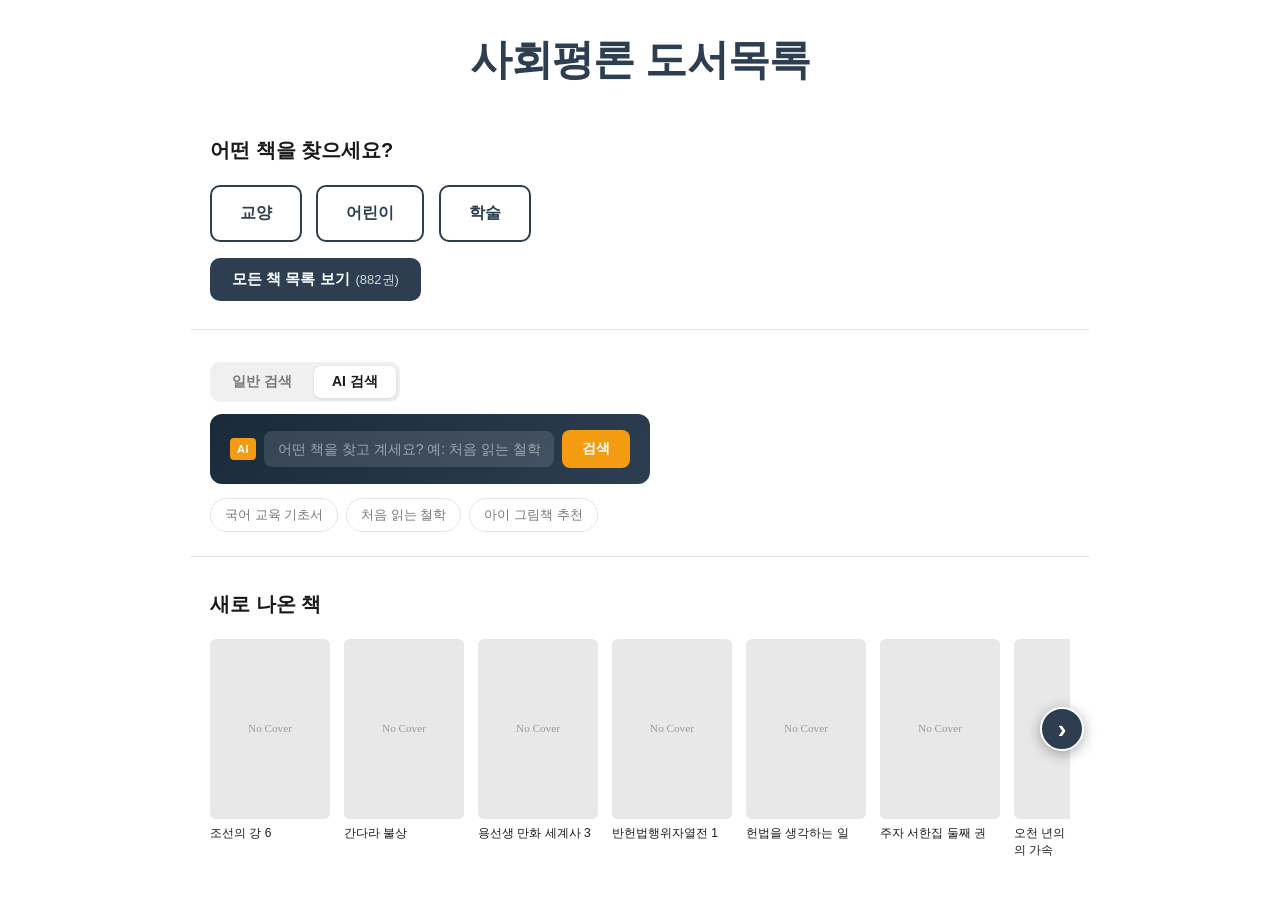
==== commit 95f97363: "마케팅 카드 · 제목/부제 분리 · 시리즈 필터 개선 - 마케팅 카드: marketing_cards 테이블(관리자 전용, 공개 미노출), 관리자 API   (GET/PUT /{is" ====
--- a/public/index.html
+++ b/public/index.html
@@ -144,6 +144,6 @@
 
   <script src="config.js?v=3"></script>
   <script src="util.js?v=3"></script>
-  <script src="main.js?v=9"></script>
+  <script src="main.js?v=10"></script>
 </body>
 </html>
--- a/public/style.css
+++ b/public/style.css
@@ -543,8 +543,9 @@
   to   { opacity: 1; }
 }
 
-/* 제목·저자 */
+/* 제목·부제·저자 */
 .detail h2 { margin: 0 0 6px; font-size: 22px; line-height: 1.4; }
+.detail .book-subtitle { margin: 0 0 10px; font-size: 16px; line-height: 1.5; color: var(--fg); font-weight: 500; }
 .detail .author { color: var(--muted); margin: 0 0 14px; font-size: 14px; }
 
 /* 메타 테이블 */
@@ -913,6 +914,44 @@
 .status-chip.sold-out { background: #fff7ed; color: #c2410c; }
 .status-chip.in-stock { background: #f0fdf4; color: #15803d; }
 
+/* 마케팅 카드 상태 배지 (thin/partial/thick) */
+.card-badge {
+  display: inline-block;
+  padding: 2px 7px;
+  border-radius: 4px;
+  font-size: 11px;
+  font-weight: 600;
+}
+.card-badge.card-thin { background: #f3f4f6; color: #6b7280; }
+.card-badge.card-partial { background: #fef9c3; color: #a16207; }
+.card-badge.card-thick { background: #dcfce7; color: #15803d; }
+
+/* 편집 모달 탭 */
+.modal-tabs {
+  display: flex;
+  gap: 4px;
+  border-bottom: 1px solid var(--line);
+  margin-bottom: 16px;
+}
+.modal-tabs .tab-btn {
+  padding: 8px 14px;
+  font-size: 14px;
+  font-weight: 600;
+  border: none;
+  background: none;
+  color: var(--muted);
+  cursor: pointer;
+  border-bottom: 2px solid transparent;
+  margin-bottom: -1px;
+}
+.modal-tabs .tab-btn.active {
+  color: var(--accent);
+  border-bottom-color: var(--accent);
+}
+.tab-pane { display: none; }
+.tab-pane.active { display: block; }
+.mk-status-row { font-size: 13px; color: var(--muted); margin-bottom: 12px; }
+
 /* 페이지네이션 */
 .admin-pagination {
   display: flex;
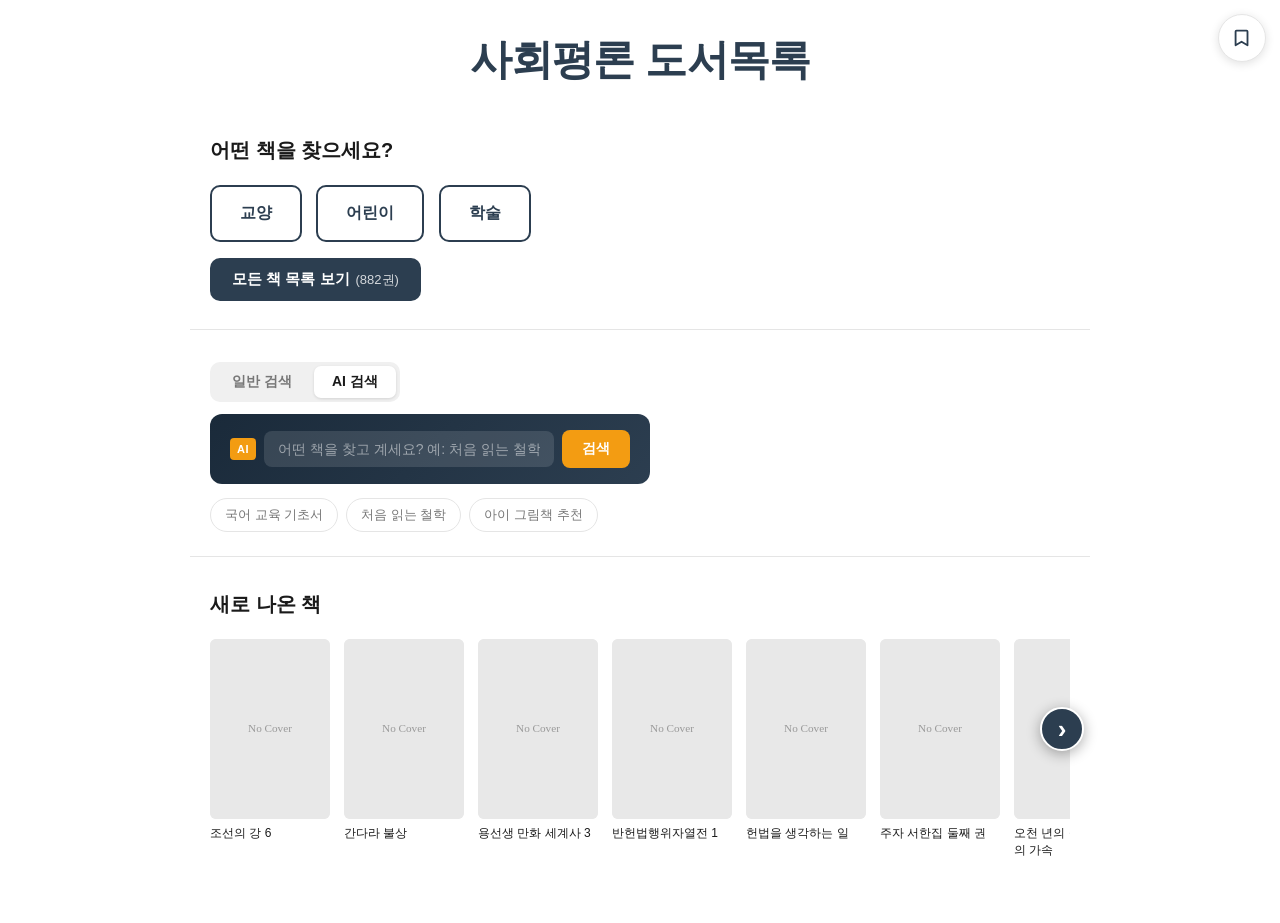
==== commit bc644e43: "임시 보관함 기능 추가 (localStorage 기반) - shelf.js: window.Shelf 상태 모듈(최대 50권, 담긴 순서 유지, 손상값 리셋,   shelf:chan" ====
--- a/public/index.html
+++ b/public/index.html
@@ -15,7 +15,7 @@
       } catch (e) { document.documentElement.classList.add('mode-public'); }
     })();
   </script>
-  <link rel="stylesheet" href="style.css?v=8">
+  <link rel="stylesheet" href="style.css?v=9">
 </head>
 <body>
   <!-- 내부 모드 전용 상단 링크 (공개 모드에서는 숨김) -->
@@ -144,6 +144,7 @@
 
   <script src="config.js?v=3"></script>
   <script src="util.js?v=3"></script>
-  <script src="main.js?v=10"></script>
+  <script src="shelf.js?v=1"></script>
+  <script src="main.js?v=11"></script>
 </body>
 </html>
--- a/public/style.css
+++ b/public/style.css
@@ -952,6 +952,13 @@
 .tab-pane.active { display: block; }
 .mk-status-row { font-size: 13px; color: var(--muted); margin-bottom: 12px; }
 
+/* 편집창 닫기 확인 다이얼로그 (편집 모달 위에 표시) */
+#confirm-close-modal { z-index: 200; }
+.confirm-box { max-width: 420px; }
+.confirm-text { margin: 0 0 20px; font-size: 14px; line-height: 1.6; color: var(--fg); }
+.confirm-actions { flex-direction: column; align-items: stretch; gap: 8px; }
+.confirm-actions button { width: 100%; padding: 10px 12px; font-size: 14px; }
+
 /* 페이지네이션 */
 .admin-pagination {
   display: flex;
@@ -1140,3 +1147,245 @@
 .detail .toc-block { max-height: 400px; overflow-y: auto; }
 .detail .description p { margin: 0 0 12px; }
 .detail .description p:last-child { margin-bottom: 0; }
+
+/* ══════════════════════════════════════════════════════════════════════════
+   임시 보관함 (localStorage 기반) — 런처·배지·패널·카드 버튼·토스트
+   ══════════════════════════════════════════════════════════════════════════ */
+
+/* 카드 표지 우하단 +/✓ 버튼 */
+.shelf-add-btn {
+  position: absolute;
+  right: 6px;
+  bottom: 6px;
+  width: 32px;
+  height: 32px;
+  padding: 0;
+  border: none;
+  border-radius: 50%;
+  background: rgba(0, 0, 0, .55);
+  color: #fff;
+  display: flex;
+  align-items: center;
+  justify-content: center;
+  cursor: pointer;
+  z-index: 2;
+  opacity: 0;
+  transform: translateY(3px);
+  transition: opacity .18s ease, transform .18s ease, background .18s ease;
+}
+.shelf-add-btn .shelf-add-icon { font-size: 19px; line-height: 1; font-weight: 700; }
+.shelf-add-btn:hover { background: rgba(0, 0, 0, .78); }
+.shelf-add-btn.in-shelf {
+  opacity: 1;
+  transform: none;
+  background: var(--accent);
+}
+/* 데스크톱(hover 가능): 카드에 마우스 올리면 미담김 버튼 노출 */
+@media (hover: hover) {
+  .book-card:hover .shelf-add-btn { opacity: 1; transform: none; }
+}
+/* 터치 기기(hover 불가): 항상 노출 */
+@media (hover: none) {
+  .shelf-add-btn { opacity: 1; transform: none; }
+}
+
+/* 우상단 런처 + 배지 */
+.shelf-launcher {
+  position: fixed;
+  top: 14px;
+  right: 14px;
+  width: 48px;
+  height: 48px;
+  border-radius: 50%;
+  border: 1px solid var(--line);
+  background: var(--bg);
+  color: var(--accent);
+  display: flex;
+  align-items: center;
+  justify-content: center;
+  cursor: pointer;
+  box-shadow: 0 2px 10px rgba(0, 0, 0, .12);
+  z-index: 800;
+  transition: box-shadow .18s ease, transform .18s ease;
+}
+.shelf-launcher:hover { box-shadow: 0 4px 16px rgba(0, 0, 0, .2); transform: translateY(-1px); }
+.shelf-badge {
+  position: absolute;
+  top: -4px;
+  right: -4px;
+  min-width: 20px;
+  height: 20px;
+  padding: 0 5px;
+  border-radius: 10px;
+  background: #e74c3c;
+  color: #fff;
+  font-size: 12px;
+  font-weight: 700;
+  line-height: 20px;
+  text-align: center;
+}
+.shelf-badge[hidden] { display: none; }
+
+/* 딤 배경 + 슬라이드 패널 */
+.shelf-backdrop {
+  position: fixed;
+  inset: 0;
+  background: rgba(0, 0, 0, .4);
+  opacity: 0;
+  transition: opacity .18s ease;
+  z-index: 950;
+}
+.shelf-backdrop.show { opacity: 1; }
+.shelf-backdrop[hidden] { display: none; }
+
+.shelf-panel {
+  position: fixed;
+  top: 0;
+  right: 0;
+  height: 100%;
+  width: 360px;
+  max-width: 90vw;
+  background: var(--bg);
+  box-shadow: -4px 0 24px rgba(0, 0, 0, .15);
+  z-index: 960;
+  display: flex;
+  flex-direction: column;
+  transform: translateX(100%);
+  transition: transform .18s ease;
+}
+.shelf-panel.show { transform: translateX(0); }
+.shelf-panel[hidden] { display: none; }
+
+.shelf-panel-head {
+  display: flex;
+  align-items: center;
+  justify-content: space-between;
+  padding: 16px;
+  border-bottom: 1px solid var(--line);
+}
+.shelf-panel-title { margin: 0; font-size: 16px; color: var(--fg); }
+.shelf-panel-count { color: var(--muted); font-weight: 400; font-size: 14px; }
+.shelf-close {
+  background: none;
+  border: none;
+  font-size: 26px;
+  line-height: 1;
+  color: var(--muted);
+  cursor: pointer;
+  padding: 0 4px;
+}
+.shelf-close:hover { color: var(--fg); }
+
+.shelf-panel-body { flex: 1; overflow-y: auto; padding: 6px 12px; }
+.shelf-empty { padding: 48px 16px; text-align: center; color: var(--muted); font-size: 14px; line-height: 1.7; }
+
+.shelf-item {
+  display: flex;
+  align-items: center;
+  gap: 10px;
+  padding: 9px 4px;
+  border-bottom: 1px solid var(--line);
+}
+.shelf-item:last-child { border-bottom: none; }
+.shelf-item-link {
+  display: flex;
+  align-items: center;
+  gap: 10px;
+  flex: 1;
+  min-width: 0;
+  text-decoration: none;
+  color: inherit;
+}
+.shelf-item-cover {
+  width: 40px;
+  height: 60px;
+  object-fit: cover;
+  border-radius: 3px;
+  background: #f0f0f0;
+  flex-shrink: 0;
+}
+.shelf-item-meta { display: flex; flex-direction: column; min-width: 0; gap: 2px; }
+.shelf-item-title {
+  font-size: 14px;
+  font-weight: 600;
+  color: var(--fg);
+  overflow: hidden;
+  text-overflow: ellipsis;
+  white-space: nowrap;
+}
+.shelf-item-author {
+  font-size: 12px;
+  color: var(--muted);
+  overflow: hidden;
+  text-overflow: ellipsis;
+  white-space: nowrap;
+}
+.shelf-item-class { font-size: 11px; color: var(--muted); }
+.shelf-item-remove {
+  background: none;
+  border: none;
+  color: var(--muted);
+  font-size: 20px;
+  line-height: 1;
+  cursor: pointer;
+  padding: 0 6px;
+  flex-shrink: 0;
+}
+.shelf-item-remove:hover { color: #e74c3c; }
+
+.shelf-panel-foot {
+  border-top: 1px solid var(--line);
+  padding: 12px 16px;
+  display: flex;
+  flex-direction: column;
+  gap: 8px;
+}
+.shelf-export { display: flex; gap: 8px; }
+.shelf-export .shelf-btn { flex: 1; }
+.shelf-btn {
+  padding: 9px 12px;
+  border: 1px solid var(--accent);
+  border-radius: 6px;
+  background: var(--bg);
+  color: var(--accent);
+  font-size: 13px;
+  cursor: pointer;
+  transition: background .18s ease, color .18s ease;
+}
+.shelf-btn:hover:not(:disabled) { background: var(--accent); color: #fff; }
+.shelf-btn:disabled { opacity: .45; cursor: not-allowed; }
+.shelf-clear { border-color: var(--line); color: var(--muted); }
+.shelf-clear:hover:not(:disabled) { background: #e74c3c; border-color: #e74c3c; color: #fff; }
+
+/* 토스트 (하단 중앙) */
+.shelf-toast {
+  position: fixed;
+  left: 50%;
+  bottom: 32px;
+  transform: translateX(-50%) translateY(8px);
+  background: rgba(0, 0, 0, .85);
+  color: #fff;
+  padding: 10px 18px;
+  border-radius: 8px;
+  font-size: 14px;
+  z-index: 1100;
+  opacity: 0;
+  pointer-events: none;
+  transition: opacity .18s ease, transform .18s ease;
+}
+.shelf-toast.show { opacity: 1; transform: translateX(-50%) translateY(0); }
+
+/* 상세 페이지 '보관함에 추가' 버튼 */
+.detail-shelf { margin: 0 0 18px; }
+.btn-shelf {
+  padding: 9px 16px;
+  border: 1px solid var(--accent);
+  border-radius: 6px;
+  background: var(--bg);
+  color: var(--accent);
+  font-size: 14px;
+  cursor: pointer;
+  transition: background .18s ease, color .18s ease;
+}
+.btn-shelf:hover { background: var(--accent); color: #fff; }
+.btn-shelf.in-shelf { background: var(--accent); color: #fff; }
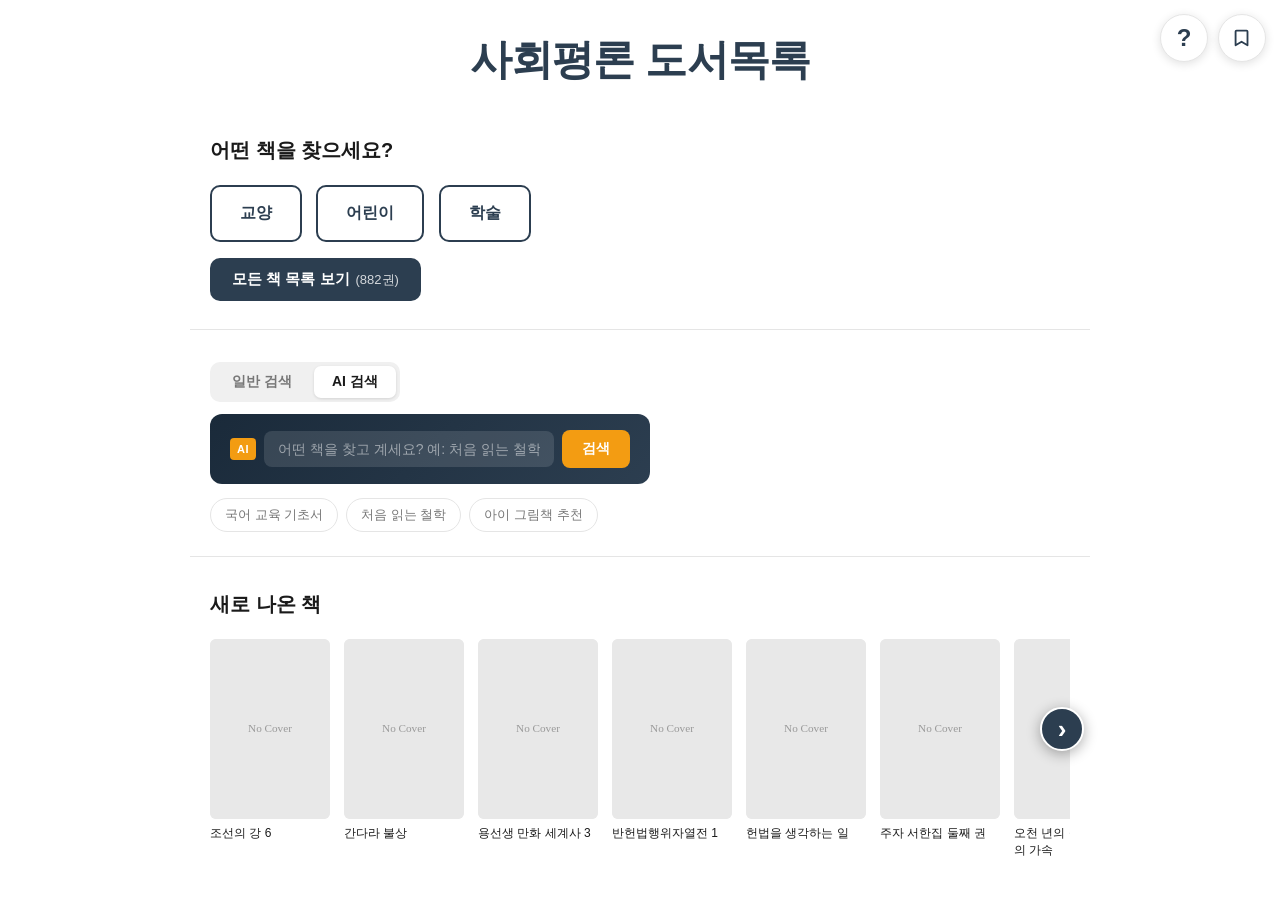
==== commit 86757182: "보관함 정렬(가나다·출간일)·드래그 순서변경 + 이용 안내 팝업 - 보관함: 가나다순/출간일순 정렬 버튼(오름·내림 토글), 드래그로 순서 변경, Shelf.reorder API " ====
--- a/public/index.html
+++ b/public/index.html
@@ -15,7 +15,7 @@
       } catch (e) { document.documentElement.classList.add('mode-public'); }
     })();
   </script>
-  <link rel="stylesheet" href="style.css?v=9">
+  <link rel="stylesheet" href="style.css?v=11">
 </head>
 <body>
   <!-- 내부 모드 전용 상단 링크 (공개 모드에서는 숨김) -->
@@ -144,7 +144,8 @@
 
   <script src="config.js?v=3"></script>
   <script src="util.js?v=3"></script>
-  <script src="shelf.js?v=1"></script>
+  <script src="shelf.js?v=2"></script>
+  <script src="help.js?v=1"></script>
   <script src="main.js?v=11"></script>
 </body>
 </html>
--- a/public/style.css
+++ b/public/style.css
@@ -1276,6 +1276,34 @@
 }
 .shelf-close:hover { color: var(--fg); }
 
+.shelf-panel-tools {
+  display: flex;
+  align-items: center;
+  gap: 8px;
+  padding: 10px 16px;
+  border-bottom: 1px solid var(--line);
+}
+.shelf-panel-tools[hidden] { display: none; }
+.shelf-tools-label { font-size: 12px; color: var(--muted); margin-right: 2px; }
+.shelf-sort {
+  font: inherit;
+  font-size: 13px;
+  padding: 5px 12px;
+  border: 1px solid var(--line);
+  border-radius: 16px;
+  background: var(--bg);
+  color: var(--muted);
+  cursor: pointer;
+  transition: background .15s, color .15s, border-color .15s;
+}
+.shelf-sort:hover { color: var(--fg); border-color: var(--muted); }
+.shelf-sort[aria-pressed="true"] {
+  background: var(--accent);
+  border-color: var(--accent);
+  color: #fff;
+  font-weight: 600;
+}
+
 .shelf-panel-body { flex: 1; overflow-y: auto; padding: 6px 12px; }
 .shelf-empty { padding: 48px 16px; text-align: center; color: var(--muted); font-size: 14px; line-height: 1.7; }
 
@@ -1285,8 +1313,25 @@
   gap: 10px;
   padding: 9px 4px;
   border-bottom: 1px solid var(--line);
+  background: var(--bg);
 }
 .shelf-item:last-child { border-bottom: none; }
+.shelf-item.dragging {
+  opacity: .55;
+  border-radius: 6px;
+  box-shadow: 0 2px 10px rgba(0, 0, 0, .16);
+}
+.shelf-item-grip {
+  flex-shrink: 0;
+  cursor: grab;
+  color: var(--muted);
+  font-size: 16px;
+  line-height: 1;
+  padding: 0 2px;
+  user-select: none;
+  touch-action: none;
+}
+.shelf-item.dragging .shelf-item-grip { cursor: grabbing; }
 .shelf-item-link {
   display: flex;
   align-items: center;
@@ -1389,3 +1434,96 @@
 }
 .btn-shelf:hover { background: var(--accent); color: #fff; }
 .btn-shelf.in-shelf { background: var(--accent); color: #fff; }
+
+/* ── 이용 안내(도움말) ── */
+.help-launcher {
+  position: fixed;
+  top: 14px;
+  right: 72px;               /* 보관함 런처(right:14, 48px) 왼쪽 */
+  width: 48px;
+  height: 48px;
+  border-radius: 50%;
+  border: 1px solid var(--line);
+  background: var(--bg);
+  color: var(--accent);
+  font-size: 24px;
+  font-weight: 700;
+  line-height: 1;
+  display: flex;
+  align-items: center;
+  justify-content: center;
+  cursor: pointer;
+  box-shadow: 0 2px 10px rgba(0, 0, 0, .12);
+  z-index: 800;
+  transition: box-shadow .18s ease, transform .18s ease;
+}
+.help-launcher:hover { box-shadow: 0 4px 16px rgba(0, 0, 0, .2); transform: translateY(-1px); }
+
+.help-backdrop {
+  position: fixed;
+  inset: 0;
+  background: rgba(0, 0, 0, .4);
+  opacity: 0;
+  transition: opacity .18s ease;
+  z-index: 970;
+}
+.help-backdrop.show { opacity: 1; }
+.help-backdrop[hidden] { display: none; }
+
+.help-modal {
+  position: fixed;
+  top: 50%;
+  left: 50%;
+  width: 480px;
+  max-width: calc(100vw - 32px);
+  max-height: calc(100vh - 64px);
+  background: var(--bg);
+  border-radius: 12px;
+  box-shadow: 0 12px 40px rgba(0, 0, 0, .25);
+  z-index: 971;
+  display: flex;
+  flex-direction: column;
+  transform: translate(-50%, -46%);
+  opacity: 0;
+  transition: transform .18s ease, opacity .18s ease;
+}
+.help-modal.show { transform: translate(-50%, -50%); opacity: 1; }
+.help-modal[hidden] { display: none; }
+
+.help-head {
+  display: flex;
+  align-items: center;
+  justify-content: space-between;
+  padding: 18px 20px;
+  border-bottom: 1px solid var(--line);
+}
+.help-title { margin: 0; font-size: 18px; color: var(--fg); }
+.help-close {
+  background: none;
+  border: none;
+  font-size: 26px;
+  line-height: 1;
+  color: var(--muted);
+  cursor: pointer;
+  padding: 0 4px;
+}
+.help-close:hover { color: var(--fg); }
+
+.help-body { overflow-y: auto; padding: 8px 20px 20px; }
+.help-sec {
+  display: flex;
+  gap: 14px;
+  padding: 16px 0;
+  border-bottom: 1px solid var(--line);
+}
+.help-sec:last-child { border-bottom: none; }
+.help-sec-icon { font-size: 22px; line-height: 1.3; flex-shrink: 0; }
+.help-sec-text { min-width: 0; }
+.help-sec-title { margin: 0 0 5px; font-size: 15px; color: var(--fg); }
+.help-sec-body { margin: 0; font-size: 13.5px; line-height: 1.7; color: var(--muted); }
+.help-sec-body b { color: var(--fg); font-weight: 600; }
+.help-sec-body i { font-style: normal; color: var(--accent); }
+
+@media (max-width: 520px) {
+  .help-launcher { right: 68px; width: 44px; height: 44px; font-size: 22px; }
+}
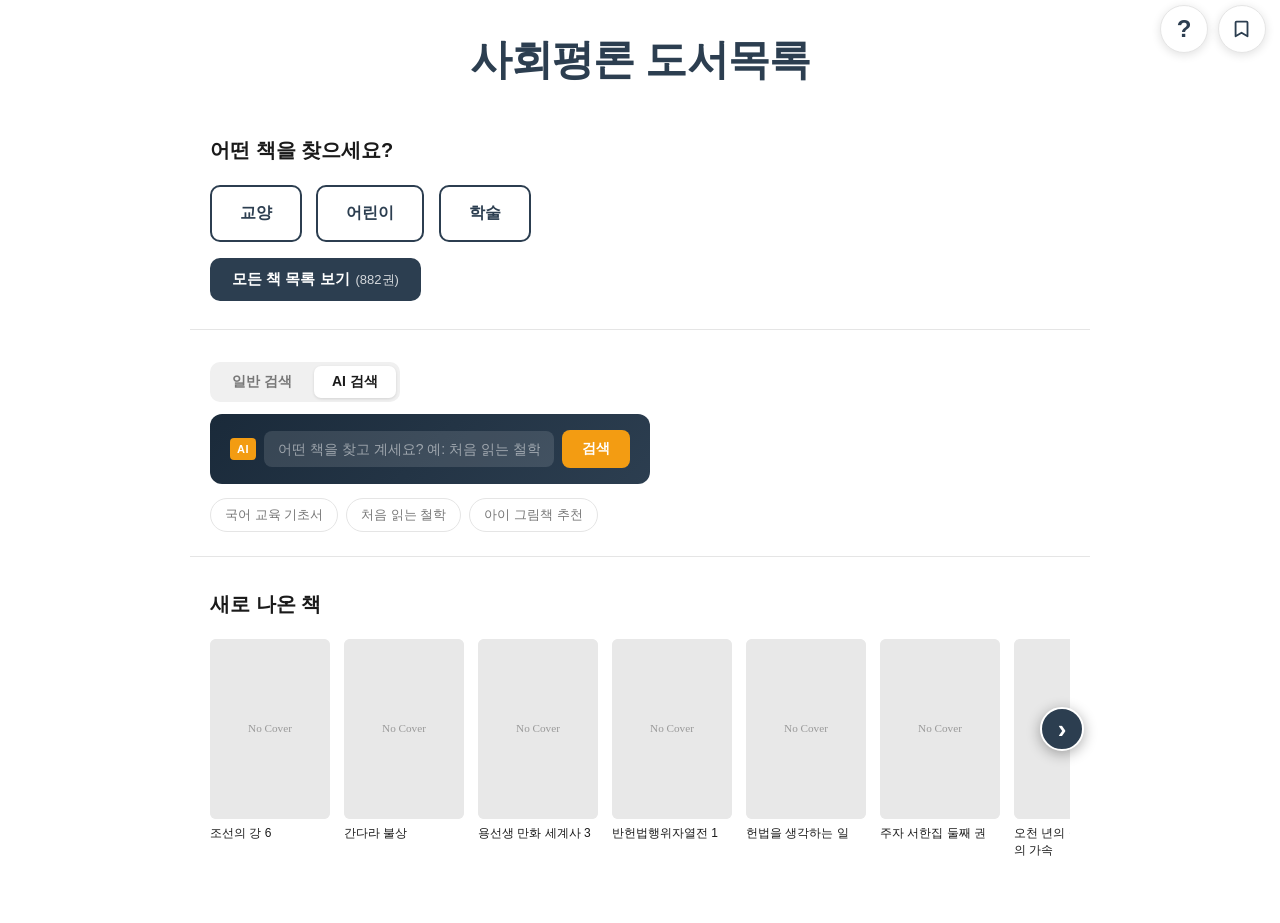
==== commit 4019dda5: "목록 가격 정가 표시·느슨한 검색·상세 필드제목 강조·헤더 런처 정렬 - 목록/검색 카드 가격을 판매가→정가로 변경(표시·가격 필터·정렬 일관화) - 일반 검색에서 띄어쓰기·문장부" ====
--- a/public/index.html
+++ b/public/index.html
@@ -15,7 +15,7 @@
       } catch (e) { document.documentElement.classList.add('mode-public'); }
     })();
   </script>
-  <link rel="stylesheet" href="style.css?v=11">
+  <link rel="stylesheet" href="style.css?v=12">
 </head>
 <body>
   <!-- 내부 모드 전용 상단 링크 (공개 모드에서는 숨김) -->
--- a/public/style.css
+++ b/public/style.css
@@ -25,6 +25,7 @@
   background: var(--accent);
   color: #fff;
   padding: 14px 20px;
+  min-height: 58px;   /* 우상단 런처(48px)가 헤더 안에 온전히 담기도록 높이 보장 */
 }
 .site-header h1 { margin: 0; font-size: 20px; }
 .site-header h1 a { text-decoration: none; }
@@ -551,12 +552,18 @@
 /* 메타 테이블 */
 .detail dl {
   display: grid;
-  grid-template-columns: 72px 1fr;
-  gap: 5px 12px;
+  grid-template-columns: 92px 1fr;
+  gap: 7px 12px;
   margin: 0 0 18px;
   font-size: 14px;
 }
-.detail dt { color: var(--muted); white-space: nowrap; }
+.detail dt {
+  color: var(--fg);
+  white-space: nowrap;
+  font-family: "Malgun Gothic", -apple-system, "Segoe UI", sans-serif;
+  font-size: 15px;
+  font-weight: 700;
+}
 .detail dd { margin: 0; }
 
 /* 서점 링크 */
@@ -593,11 +600,11 @@
   margin-top: 4px;
 }
 .detail .description h3 {
-  font-size: 12px;
+  font-family: "Malgun Gothic", -apple-system, "Segoe UI", sans-serif;
+  font-size: 18px;
   font-weight: 700;
-  color: var(--muted);
-  text-transform: uppercase;
-  letter-spacing: .06em;
+  color: var(--fg);
+  letter-spacing: .01em;
   margin: 0 0 12px;
 }
 .detail .description p { margin: 0 0 12px; }
@@ -1192,7 +1199,7 @@
 /* 우상단 런처 + 배지 */
 .shelf-launcher {
   position: fixed;
-  top: 14px;
+  top: 5px;                 /* 헤더(58px) 세로 중앙에 맞춤 */
   right: 14px;
   width: 48px;
   height: 48px;
@@ -1438,7 +1445,7 @@
 /* ── 이용 안내(도움말) ── */
 .help-launcher {
   position: fixed;
-  top: 14px;
+  top: 5px;                  /* 헤더(58px) 세로 중앙에 맞춤 */
   right: 72px;               /* 보관함 런처(right:14, 48px) 왼쪽 */
   width: 48px;
   height: 48px;
